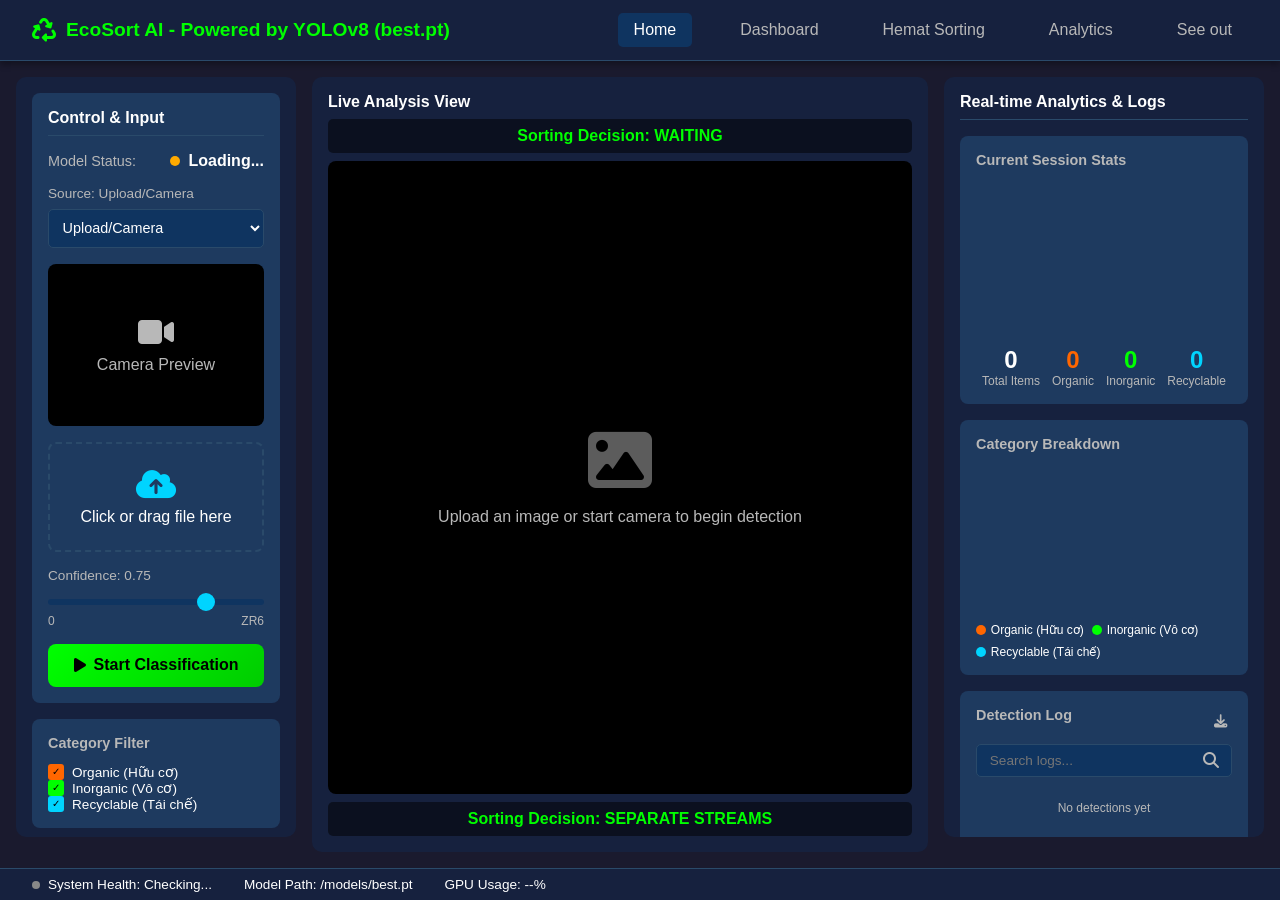
==== project_final/Frontend/index.html @ 7a4e50d3 "up" ====
<!DOCTYPE html>
<html lang="vi">
<head>
    <meta charset="UTF-8">
    <meta name="viewport" content="width=device-width, initial-scale=1.0">
    <title>EcoSort AI - Powered by YOLOv8</title>
    <link rel="stylesheet" href="css/styles.css">
    <link rel="stylesheet" href="https://cdnjs.cloudflare.com/ajax/libs/font-awesome/6.4.0/css/all.min.css">
    <script src="https://cdn.jsdelivr.net/npm/chart.js"></script>
</head>
<body>
    <!-- Navigation -->
    <nav class="navbar">
        <div class="nav-brand">
            <i class="fas fa-recycle"></i>
            <span>EcoSort AI - Powered by YOLOv8 (best.pt)</span>
        </div>
        <div class="nav-links">
            <a href="#" class="active" data-page="home">Home</a>
            <a href="#" data-page="dashboard">Dashboard</a>
            <a href="#" data-page="hemat-sorting">Hemat Sorting</a>
            <a href="#" data-page="analytics">Analytics</a>
            <a href="#" onclick="logout()">See out</a>
        </div>
    </nav>

    <!-- Main Content -->
    <main class="main-content">
        <!-- Left Panel - Control & Input -->
        <aside class="left-panel">
            <div class="panel-section">
                <h3>Control & Input</h3>
                
                <!-- Model Status -->
                <div class="status-card">
                    <div class="status-label">Model Status:</div>
                    <div class="status-value" id="modelStatus">
                        <span class="status-indicator loading"></span>
                        Loading...
                    </div>
                </div>

                <!-- Source Selection -->
                <div class="input-group">
                    <label>Source: Upload/Camera</label>
                    <select id="sourceSelect" onchange="changeSource()">
                        <option value="upload">Upload/Camera</option>
                        <option value="image">Upload Image</option>
                        <option value="video">Upload Video</option>
                        <option value="camera">Live Camera</option>
                    </select>
                </div>

                <!-- Camera Preview -->
                <div class="camera-preview" id="cameraPreview">
                    <video id="videoElement" autoplay playsinline></video>
                    <canvas id="cameraCanvas" style="display: none;"></canvas>
                    <div class="camera-placeholder" id="cameraPlaceholder">
                        <i class="fas fa-video"></i>
                        <span>Camera Preview</span>
                    </div>
                </div>

                <!-- File Upload -->
                <div class="upload-area" id="uploadArea">
                    <input type="file" id="fileInput" accept="image/*,video/*" onchange="handleFileUpload(event)">
                    <div class="upload-content">
                        <i class="fas fa-cloud-upload-alt"></i>
                        <span>Click or drag file here</span>
                    </div>
                </div>

                <!-- Confidence Slider -->
                <div class="input-group">
                    <label>Confidence: <span id="confidenceValue">0.75</span></label>
                    <input type="range" id="confidenceSlider" min="0" max="100" value="75" 
                           oninput="updateConfidence(this.value)">
                    <div class="slider-labels">
                        <span>0</span>
                        <span>ZR6</span>
                    </div>
                </div>

                <!-- Start Classification Button -->
                <button class="btn-primary" id="startBtn" onclick="startClassification()">
                    <i class="fas fa-play"></i> Start Classification
                </button>

                <!-- Stop Button (hidden by default) -->
                <button class="btn-danger" id="stopBtn" onclick="stopClassification()" style="display: none;">
                    <i class="fas fa-stop"></i> Stop Classification
                </button>
            </div>

            <!-- Category Filter -->
            <div class="panel-section">
                <h4>Category Filter</h4>
                <div class="category-filters">
                    <label class="checkbox-label">
                        <input type="checkbox" checked data-category="organic" onchange="updateCategoryFilter()">
                        <span class="checkmark organic"></span> Organic (Hữu cơ)
                    </label>
                    <label class="checkbox-label">
                        <input type="checkbox" checked data-category="inorganic" onchange="updateCategoryFilter()">
                        <span class="checkmark inorganic"></span> Inorganic (Vô cơ)
                    </label>
                    <label class="checkbox-label">
                        <input type="checkbox" checked data-category="recyclable" onchange="updateCategoryFilter()">
                        <span class="checkmark recyclable"></span> Recyclable (Tái chế)
                    </label>
                </div>
            </div>

            <!-- Snapshot Button -->
            <div class="panel-section">
                <button class="btn-secondary" onclick="takeSnapshot()">
                    <i class="fas fa-camera"></i> Snapshot
                </button>
            </div>
        </aside>

        <!-- Center - Live Analysis View -->
        <section class="center-panel">
            <h3>Live Analysis View</h3>
            
            <!-- Sorting Decision Display -->
            <div class="sorting-decision" id="sortingDecisionTop">
                <span class="decision-text">Sorting Decision: WAITING</span>
            </div>

            <!-- Main Detection Display -->
            <div class="detection-display">
                <img id="detectionImage" src="" alt="Detection View">
                <canvas id="detectionCanvas"></canvas>
                <div class="placeholder-view" id="placeholderView">
                    <i class="fas fa-image"></i>
                    <p>Upload an image or start camera to begin detection</p>
                </div>
            </div>

            <!-- Bottom Sorting Decision -->
            <div class="sorting-decision bottom" id="sortingDecisionBottom">
                <span class="decision-text">Sorting Decision: SEPARATE STREAMS</span>
            </div>
        </section>

        <!-- Right Panel - Analytics & Logs -->
        <aside class="right-panel">
            <h3>Real-time Analytics & Logs</h3>

            <!-- Session Stats -->
            <div class="panel-section">
                <h4>Current Session Stats</h4>
                <div class="stats-chart">
                    <canvas id="statsChart"></canvas>
                </div>
                <div class="stats-numbers">
                    <div class="stat-item">
                        <span class="stat-value" id="totalItems">0</span>
                        <span class="stat-label">Total Items</span>
                    </div>
                    <div class="stat-item organic">
                        <span class="stat-value" id="organicCount">0</span>
                        <span class="stat-label">Organic</span>
                    </div>
                    <div class="stat-item inorganic">
                        <span class="stat-value" id="inorganicCount">0</span>
                        <span class="stat-label">Inorganic</span>
                    </div>
                    <div class="stat-item recyclable">
                        <span class="stat-value" id="recyclableCount">0</span>
                        <span class="stat-label">Recyclable</span>
                    </div>
                </div>
            </div>

            <!-- Material Breakdown -->
            <div class="panel-section">
                <h4>Category Breakdown</h4>
                <div class="pie-chart-container">
                    <canvas id="pieChart"></canvas>
                </div>
                <div class="legend">
                    <div class="legend-item"><span class="dot organic"></span> Organic (Hữu cơ)</div>
                    <div class="legend-item"><span class="dot inorganic"></span> Inorganic (Vô cơ)</div>
                    <div class="legend-item"><span class="dot recyclable"></span> Recyclable (Tái chế)</div>
                </div>
            </div>

            <!-- Detection Log -->
            <div class="panel-section logs-section">
                <div class="section-header">
                    <h4>Detection Log</h4>
                    <button class="btn-icon" onclick="exportLogs()">
                        <i class="fas fa-download"></i>
                    </button>
                </div>
                <div class="search-bar">
                    <input type="text" id="logSearch" placeholder="Search logs..." oninput="filterLogs()">
                    <i class="fas fa-search"></i>
                </div>
                <div class="log-table" id="logTable">
                    <!-- Logs will be inserted here -->
                    <div class="log-placeholder">No detections yet</div>
                </div>
            </div>

            <!-- Signal Indicators -->
            <div class="panel-section">
                <h4>Sorting Signal</h4>
                <div class="signal-indicators">
                    <div class="signal-light red" id="signalOrganic">
                        <i class="fas fa-apple-alt"></i>
                        <span>ORGANIC</span>
                    </div>
                    <div class="signal-light green" id="signalInorganic">
                        <i class="fas fa-trash"></i>
                        <span>INORGANIC</span>
                    </div>
                    <div class="signal-light blue" id="signalRecyclable">
                        <i class="fas fa-recycle"></i>
                        <span>RECYCLABLE</span>
                    </div>
                </div>
            </div>
        </aside>
    </main>

    <!-- Footer Status Bar -->
    <footer class="status-bar">
        <div class="status-item">
            <span class="status-dot" id="healthDot"></span>
            <span>System Health: <span id="systemHealth">Checking...</span></span>
        </div>
        <div class="status-item">
            <span>Model Path: <span id="modelPath">/models/best.pt</span></span>
        </div>
        <div class="status-item">
            <span>GPU Usage: <span id="gpuUsage">--</span>%</span>
        </div>
    </footer>

    <!-- Export Modal -->
    <div class="modal" id="exportModal">
        <div class="modal-content">
            <h3>Export Logs</h3>
            <div class="export-options">
                <button class="btn-export" onclick="downloadCSV()">
                    <i class="fas fa-file-csv"></i> Export CSV
                </button>
                <button class="btn-export" onclick="downloadExcel()">
                    <i class="fas fa-file-excel"></i> Export Excel
                </button>
            </div>
            <button class="btn-close" onclick="closeModal()">Close</button>
        </div>
    </div>

    <script src="js/app.js"></script>
</body>
</html>
---- project_final/Frontend/css/styles.css ----
/* EcoSort AI - Main Stylesheet */

/* ============== CSS Variables ============== */
:root {
    --bg-primary: #1a1a2e;
    --bg-secondary: #16213e;
    --bg-panel: #0f3460;
    --bg-card: #1e3a5f;
    --text-primary: #ffffff;
    --text-secondary: #b8b8b8;
    --accent-green: #00ff00;
    --accent-orange: #ff6600;
    --accent-blue: #00d4ff;
    --accent-red: #ff4444;
    --border-color: #2a4a6a;
    --shadow: 0 4px 6px rgba(0, 0, 0, 0.3);
}

/* ============== Reset & Base ============== */
* {
    margin: 0;
    padding: 0;
    box-sizing: border-box;
}

body {
    font-family: 'Segoe UI', Tahoma, Geneva, Verdana, sans-serif;
    background: var(--bg-primary);
    color: var(--text-primary);
    min-height: 100vh;
    display: flex;
    flex-direction: column;
}

/* ============== Navigation ============== */
.navbar {
    background: var(--bg-secondary);
    padding: 0.8rem 2rem;
    display: flex;
    justify-content: space-between;
    align-items: center;
    border-bottom: 1px solid var(--border-color);
    box-shadow: var(--shadow);
}

.nav-brand {
    display: flex;
    align-items: center;
    gap: 10px;
    font-size: 1.2rem;
    font-weight: bold;
    color: var(--accent-green);
}

.nav-brand i {
    font-size: 1.5rem;
    animation: spin 3s linear infinite;
}

@keyframes spin {
    from { transform: rotate(0deg); }
    to { transform: rotate(360deg); }
}

.nav-links {
    display: flex;
    gap: 2rem;
}

.nav-links a {
    color: var(--text-secondary);
    text-decoration: none;
    padding: 0.5rem 1rem;
    border-radius: 5px;
    transition: all 0.3s ease;
}

.nav-links a:hover,
.nav-links a.active {
    color: var(--text-primary);
    background: var(--bg-panel);
}

/* ============== Main Content Layout ============== */
.main-content {
    display: grid;
    grid-template-columns: 280px 1fr 320px;
    gap: 1rem;
    padding: 1rem;
    flex: 1;
    overflow: hidden;
}

/* ============== Panel Sections ============== */
.left-panel,
.right-panel {
    background: var(--bg-secondary);
    border-radius: 10px;
    padding: 1rem;
    overflow-y: auto;
    max-height: calc(100vh - 140px);
}

.left-panel h3,
.right-panel h3 {
    margin-bottom: 1rem;
    font-size: 1rem;
    color: var(--text-primary);
    padding-bottom: 0.5rem;
    border-bottom: 1px solid var(--border-color);
}

.panel-section {
    background: var(--bg-card);
    border-radius: 8px;
    padding: 1rem;
    margin-bottom: 1rem;
}

.panel-section h4 {
    font-size: 0.9rem;
    color: var(--text-secondary);
    margin-bottom: 0.8rem;
}

/* ============== Status Card ============== */
.status-card {
    display: flex;
    justify-content: space-between;
    align-items: center;
    margin-bottom: 1rem;
}

.status-label {
    color: var(--text-secondary);
    font-size: 0.9rem;
}

.status-value {
    display: flex;
    align-items: center;
    gap: 8px;
    font-weight: bold;
}

.status-indicator {
    width: 10px;
    height: 10px;
    border-radius: 50%;
    display: inline-block;
}

.status-indicator.loading {
    background: #ffaa00;
    animation: pulse 1s infinite;
}

.status-indicator.ready {
    background: var(--accent-green);
}

.status-indicator.error {
    background: var(--accent-red);
}

@keyframes pulse {
    0%, 100% { opacity: 1; }
    50% { opacity: 0.5; }
}

/* ============== Input Groups ============== */
.input-group {
    margin-bottom: 1rem;
}

.input-group label {
    display: block;
    margin-bottom: 0.5rem;
    color: var(--text-secondary);
    font-size: 0.85rem;
}

.input-group select,
.input-group input[type="text"] {
    width: 100%;
    padding: 0.6rem;
    background: var(--bg-panel);
    border: 1px solid var(--border-color);
    border-radius: 5px;
    color: var(--text-primary);
    font-size: 0.9rem;
}

/* ============== Range Slider ============== */
.input-group input[type="range"] {
    width: 100%;
    -webkit-appearance: none;
    height: 6px;
    background: var(--bg-panel);
    border-radius: 3px;
    outline: none;
}

.input-group input[type="range"]::-webkit-slider-thumb {
    -webkit-appearance: none;
    width: 18px;
    height: 18px;
    background: var(--accent-blue);
    border-radius: 50%;
    cursor: pointer;
    transition: transform 0.2s;
}

.input-group input[type="range"]::-webkit-slider-thumb:hover {
    transform: scale(1.2);
}

.slider-labels {
    display: flex;
    justify-content: space-between;
    font-size: 0.75rem;
    color: var(--text-secondary);
    margin-top: 0.3rem;
}

/* ============== Camera Preview ============== */
.camera-preview {
    background: #000;
    border-radius: 8px;
    aspect-ratio: 4/3;
    display: flex;
    align-items: center;
    justify-content: center;
    margin-bottom: 1rem;
    position: relative;
    overflow: hidden;
}

.camera-preview video {
    width: 100%;
    height: 100%;
    object-fit: cover;
    display: none;
}

.camera-preview video.active {
    display: block;
}

.camera-placeholder {
    display: flex;
    flex-direction: column;
    align-items: center;
    color: var(--text-secondary);
}

.camera-placeholder i {
    font-size: 2rem;
    margin-bottom: 0.5rem;
}

/* ============== Upload Area ============== */
.upload-area {
    border: 2px dashed var(--border-color);
    border-radius: 8px;
    padding: 1.5rem;
    text-align: center;
    cursor: pointer;
    transition: all 0.3s ease;
    margin-bottom: 1rem;
    position: relative;
}

.upload-area:hover {
    border-color: var(--accent-blue);
    background: rgba(0, 212, 255, 0.1);
}

.upload-area input[type="file"] {
    position: absolute;
    width: 100%;
    height: 100%;
    top: 0;
    left: 0;
    opacity: 0;
    cursor: pointer;
}

.upload-content {
    display: flex;
    flex-direction: column;
    align-items: center;
    gap: 0.5rem;
}

.upload-content i {
    font-size: 2rem;
    color: var(--accent-blue);
}

/* ============== Buttons ============== */
.btn-primary {
    width: 100%;
    padding: 0.8rem;
    background: linear-gradient(135deg, var(--accent-green), #00cc00);
    border: none;
    border-radius: 8px;
    color: #000;
    font-weight: bold;
    font-size: 1rem;
    cursor: pointer;
    display: flex;
    align-items: center;
    justify-content: center;
    gap: 0.5rem;
    transition: all 0.3s ease;
}

.btn-primary:hover {
    transform: translateY(-2px);
    box-shadow: 0 4px 15px rgba(0, 255, 0, 0.3);
}

.btn-danger {
    width: 100%;
    padding: 0.8rem;
    background: linear-gradient(135deg, var(--accent-red), #cc0000);
    border: none;
    border-radius: 8px;
    color: #fff;
    font-weight: bold;
    font-size: 1rem;
    cursor: pointer;
    display: flex;
    align-items: center;
    justify-content: center;
    gap: 0.5rem;
    transition: all 0.3s ease;
}

.btn-secondary {
    width: 100%;
    padding: 0.6rem;
    background: var(--bg-panel);
    border: 1px solid var(--border-color);
    border-radius: 8px;
    color: var(--text-primary);
    font-size: 0.9rem;
    cursor: pointer;
    display: flex;
    align-items: center;
    justify-content: center;
    gap: 0.5rem;
    transition: all 0.3s ease;
}

.btn-secondary:hover {
    background: var(--bg-card);
}

.btn-icon {
    background: none;
    border: none;
    color: var(--text-secondary);
    cursor: pointer;
    padding: 0.3rem;
    transition: color 0.3s;
}

.btn-icon:hover {
    color: var(--accent-blue);
}

/* ============== Class Filters ============== */
.class-filters {
    display: flex;
    flex-direction: column;
    gap: 0.5rem;
}

.checkbox-label {
    display: flex;
    align-items: center;
    gap: 0.5rem;
    cursor: pointer;
    font-size: 0.85rem;
}

.checkbox-label input {
    display: none;
}

.checkmark {
    width: 16px;
    height: 16px;
    border: 2px solid var(--border-color);
    border-radius: 3px;
    display: flex;
    align-items: center;
    justify-content: center;
    transition: all 0.2s;
}

.checkbox-label input:checked + .checkmark {
    border-color: transparent;
}

.checkmark.inorganic {
    border-color: var(--accent-green);
}

.checkbox-label input:checked + .checkmark.inorganic {
    background: var(--accent-green);
}

.checkmark.organic {
    border-color: var(--accent-orange);
}

.checkbox-label input:checked + .checkmark.organic {
    background: var(--accent-orange);
}

.checkmark.recyclable {
    border-color: var(--accent-blue);
}

.checkbox-label input:checked + .checkmark.recyclable {
    background: var(--accent-blue);
}

.checkbox-label input:checked + .checkmark::after {
    content: '✓';
    color: #000;
    font-size: 10px;
}

/* ============== Center Panel - Detection Display ============== */
.center-panel {
    background: var(--bg-secondary);
    border-radius: 10px;
    padding: 1rem;
    display: flex;
    flex-direction: column;
}

.center-panel h3 {
    margin-bottom: 0.5rem;
    font-size: 1rem;
}

.sorting-decision {
    background: rgba(0, 0, 0, 0.5);
    padding: 0.5rem 1rem;
    border-radius: 5px;
    text-align: center;
    font-weight: bold;
    margin-bottom: 0.5rem;
}

.sorting-decision.bottom {
    margin-top: 0.5rem;
    margin-bottom: 0;
}

.decision-text {
    color: var(--accent-green);
}

.detection-display {
    flex: 1;
    background: #000;
    border-radius: 8px;
    position: relative;
    overflow: hidden;
    display: flex;
    align-items: center;
    justify-content: center;
    min-height: 400px;
}

.detection-display img {
    max-width: 100%;
    max-height: 100%;
    object-fit: contain;
    display: none;
}

.detection-display img.active {
    display: block;
}

.detection-display canvas {
    position: absolute;
    top: 0;
    left: 0;
    width: 100%;
    height: 100%;
    pointer-events: none;
}

.placeholder-view {
    display: flex;
    flex-direction: column;
    align-items: center;
    justify-content: center;
    color: var(--text-secondary);
    text-align: center;
    padding: 2rem;
}

.placeholder-view i {
    font-size: 4rem;
    margin-bottom: 1rem;
    opacity: 0.5;
}

.placeholder-view.hidden {
    display: none;
}

/* ============== Right Panel - Analytics ============== */
.stats-chart {
    height: 150px;
    margin-bottom: 1rem;
}

.stats-numbers {
    display: flex;
    justify-content: space-around;
    text-align: center;
}

.stat-item {
    display: flex;
    flex-direction: column;
}

.stat-value {
    font-size: 1.5rem;
    font-weight: bold;
    color: var(--text-primary);
}

.stat-item.inorganic .stat-value {
    color: var(--accent-green);
}

.stat-item.organic .stat-value {
    color: var(--accent-orange);
}

.stat-item.recyclable .stat-value {
    color: var(--accent-blue);
}

.stat-label {
    font-size: 0.75rem;
    color: var(--text-secondary);
}

/* ============== Pie Chart ============== */
.pie-chart-container {
    height: 150px;
    display: flex;
    justify-content: center;
}

.legend {
    display: flex;
    flex-wrap: wrap;
    gap: 0.5rem;
    margin-top: 0.5rem;
    font-size: 0.75rem;
}

.legend-item {
    display: flex;
    align-items: center;
    gap: 0.3rem;
}

.dot {
    width: 10px;
    height: 10px;
    border-radius: 50%;
}

.dot.inorganic { background: var(--accent-green); }
.dot.organic { background: var(--accent-orange); }
.dot.recyclable { background: var(--accent-blue); }

/* ============== Detection Log ============== */
.logs-section {
    max-height: 250px;
    display: flex;
    flex-direction: column;
}

.section-header {
    display: flex;
    justify-content: space-between;
    align-items: center;
    margin-bottom: 0.5rem;
}

.search-bar {
    position: relative;
    margin-bottom: 0.5rem;
}

.search-bar input {
    width: 100%;
    padding: 0.5rem 2rem 0.5rem 0.8rem;
    background: var(--bg-panel);
    border: 1px solid var(--border-color);
    border-radius: 5px;
    color: var(--text-primary);
    font-size: 0.85rem;
}

.search-bar i {
    position: absolute;
    right: 0.8rem;
    top: 50%;
    transform: translateY(-50%);
    color: var(--text-secondary);
}

.log-table {
    flex: 1;
    overflow-y: auto;
    font-size: 0.75rem;
}

.log-entry {
    display: flex;
    padding: 0.4rem;
    border-bottom: 1px solid var(--border-color);
    gap: 0.5rem;
}

.log-entry:hover {
    background: var(--bg-panel);
}

.log-time {
    color: var(--accent-blue);
    white-space: nowrap;
}

.log-class {
    flex: 1;
}

.log-class.inorganic {
    color: var(--accent-green);
}

.log-class.organic {
    color: var(--accent-orange);
}

.log-class.recyclable {
    color: var(--accent-blue);
}

.log-placeholder {
    text-align: center;
    padding: 1rem;
    color: var(--text-secondary);
}

/* ============== Signal Indicators ============== */
.signal-indicators {
    display: flex;
    gap: 1rem;
    justify-content: center;
}

.signal-light {
    display: flex;
    flex-direction: column;
    align-items: center;
    padding: 1rem;
    border-radius: 10px;
    background: var(--bg-panel);
    opacity: 0.4;
    transition: all 0.3s ease;
}

.signal-light i {
    font-size: 1.5rem;
    margin-bottom: 0.3rem;
}

.signal-light span {
    font-size: 0.7rem;
    font-weight: bold;
}

.signal-light.green {
    color: var(--accent-green);
}

.signal-light.red {
    color: var(--accent-orange);
}

.signal-light.blue {
    color: var(--accent-blue);
}

.signal-light.active {
    opacity: 1;
    box-shadow: 0 0 20px currentColor;
}

/* ============== Status Bar ============== */
.status-bar {
    background: var(--bg-secondary);
    padding: 0.5rem 2rem;
    display: flex;
    gap: 2rem;
    font-size: 0.85rem;
    border-top: 1px solid var(--border-color);
}

.status-item {
    display: flex;
    align-items: center;
    gap: 0.5rem;
}

.status-dot {
    width: 8px;
    height: 8px;
    border-radius: 50%;
    background: #888;
}

.status-dot.optimal { background: var(--accent-green); }
.status-dot.warning { background: #ffaa00; }
.status-dot.critical { background: var(--accent-red); }

/* ============== Modal ============== */
.modal {
    position: fixed;
    top: 0;
    left: 0;
    width: 100%;
    height: 100%;
    background: rgba(0, 0, 0, 0.7);
    display: none;
    align-items: center;
    justify-content: center;
    z-index: 1000;
}

.modal.active {
    display: flex;
}

.modal-content {
    background: var(--bg-secondary);
    padding: 2rem;
    border-radius: 10px;
    text-align: center;
    min-width: 300px;
}

.modal-content h3 {
    margin-bottom: 1.5rem;
}

.export-options {
    display: flex;
    gap: 1rem;
    margin-bottom: 1rem;
}

.btn-export {
    flex: 1;
    padding: 1rem;
    background: var(--bg-card);
    border: 1px solid var(--border-color);
    border-radius: 8px;
    color: var(--text-primary);
    cursor: pointer;
    display: flex;
    flex-direction: column;
    align-items: center;
    gap: 0.5rem;
    transition: all 0.3s;
}

.btn-export:hover {
    background: var(--bg-panel);
    border-color: var(--accent-blue);
}

.btn-export i {
    font-size: 2rem;
}

.btn-close {
    padding: 0.5rem 2rem;
    background: var(--accent-red);
    border: none;
    border-radius: 5px;
    color: #fff;
    cursor: pointer;
}

/* ============== Responsive ============== */
@media (max-width: 1200px) {
    .main-content {
        grid-template-columns: 1fr;
    }
    
    .left-panel,
    .right-panel {
        max-height: none;
    }
}

/* ============== Scrollbar ============== */
::-webkit-scrollbar {
    width: 8px;
}

::-webkit-scrollbar-track {
    background: var(--bg-primary);
}

::-webkit-scrollbar-thumb {
    background: var(--border-color);
    border-radius: 4px;
}

::-webkit-scrollbar-thumb:hover {
    background: var(--accent-blue);
}
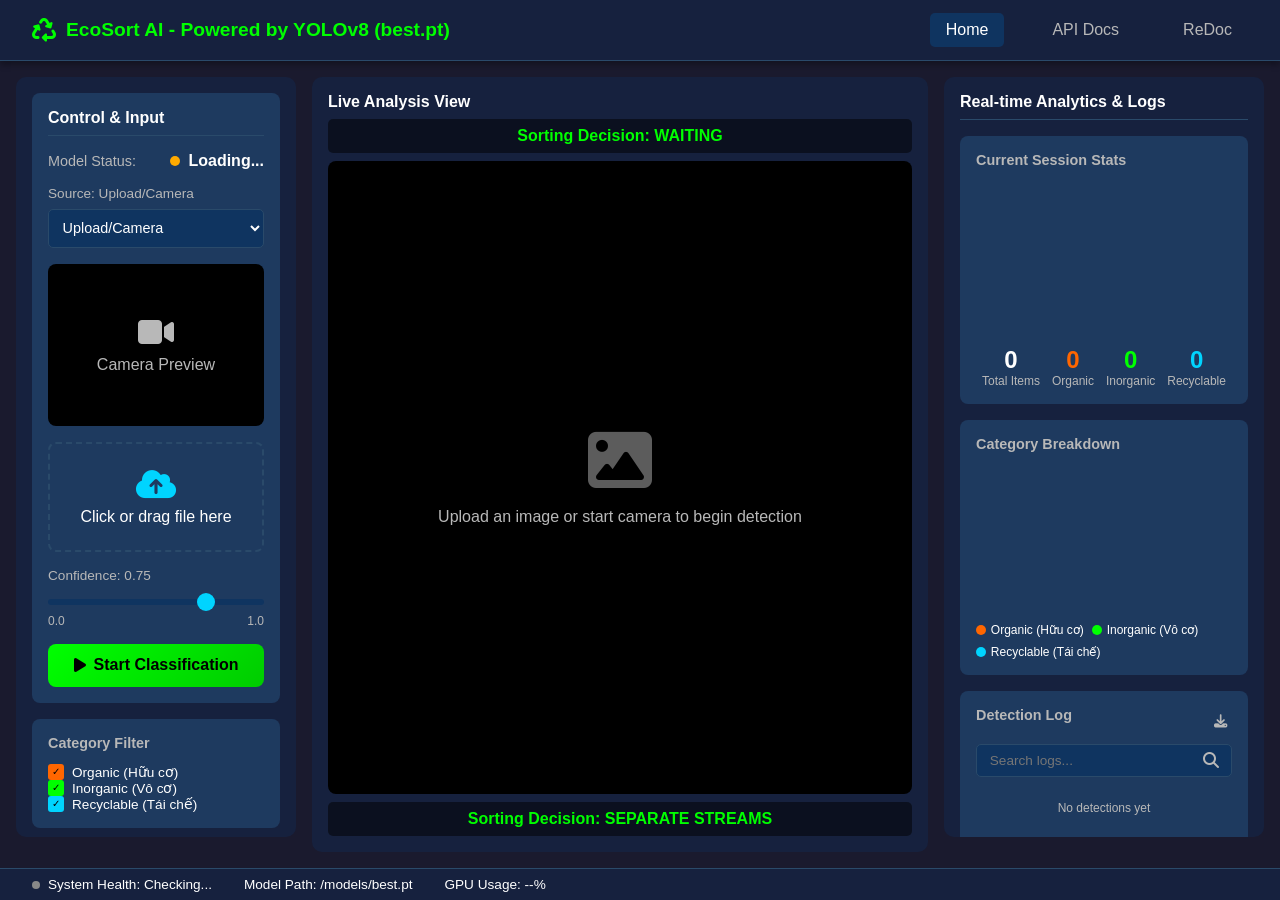
==== commit d1765778: "update file readme.md" ====
--- a/project_final/Frontend/index.html
+++ b/project_final/Frontend/index.html
@@ -17,10 +17,8 @@
         </div>
         <div class="nav-links">
             <a href="#" class="active" data-page="home">Home</a>
-            <a href="#" data-page="dashboard">Dashboard</a>
-            <a href="#" data-page="hemat-sorting">Hemat Sorting</a>
-            <a href="#" data-page="analytics">Analytics</a>
-            <a href="#" onclick="logout()">See out</a>
+            <a href="http://localhost:8000/docs" target="_blank">API Docs</a>
+            <a href="http://localhost:8000/redoc" target="_blank">ReDoc</a>
         </div>
     </nav>
 
@@ -76,8 +74,8 @@
                     <input type="range" id="confidenceSlider" min="0" max="100" value="75" 
                            oninput="updateConfidence(this.value)">
                     <div class="slider-labels">
-                        <span>0</span>
-                        <span>ZR6</span>
+                        <span>0.0</span>
+                        <span>1.0</span>
                     </div>
                 </div>
 
